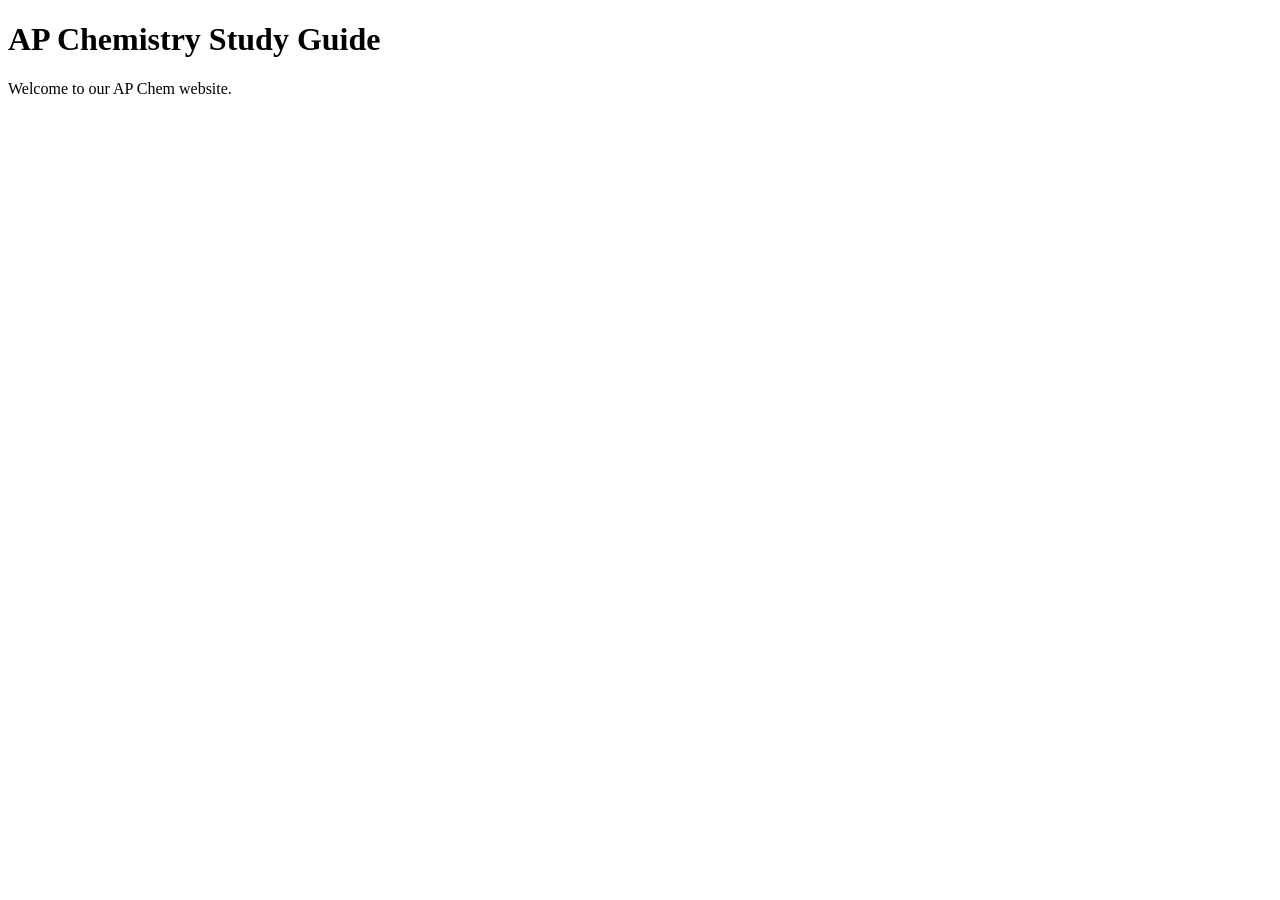
==== index.html @ cf363a1c "initial commit" ====
<!DOCTYPE html>
<html>
<head>
  <title>AP Chemistry Study Guide</title>
  <link rel="stylesheet" href="style.css">
</head>
<body>
  <h1>AP Chemistry Study Guide</h1>
  <p>Welcome to our AP Chem website.</p>

  <script src="script.js"></script>
</body>
</html>
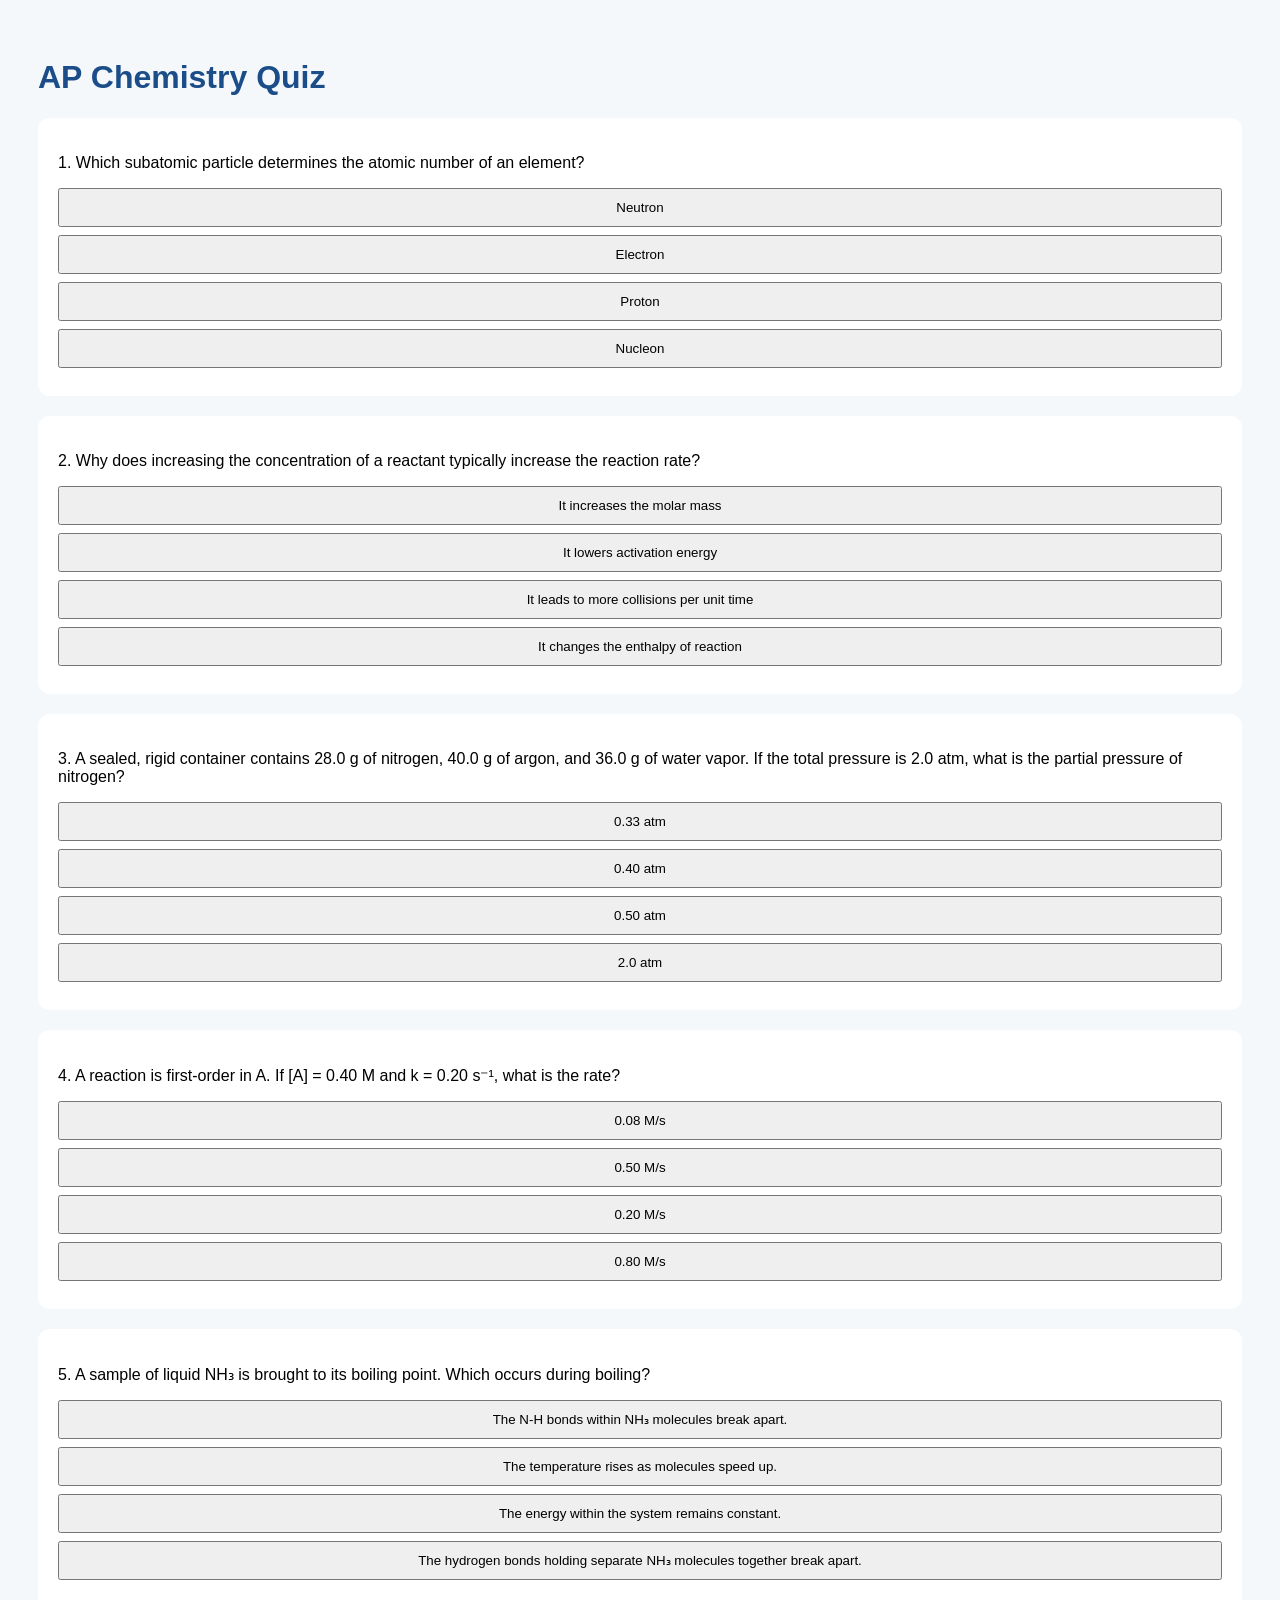
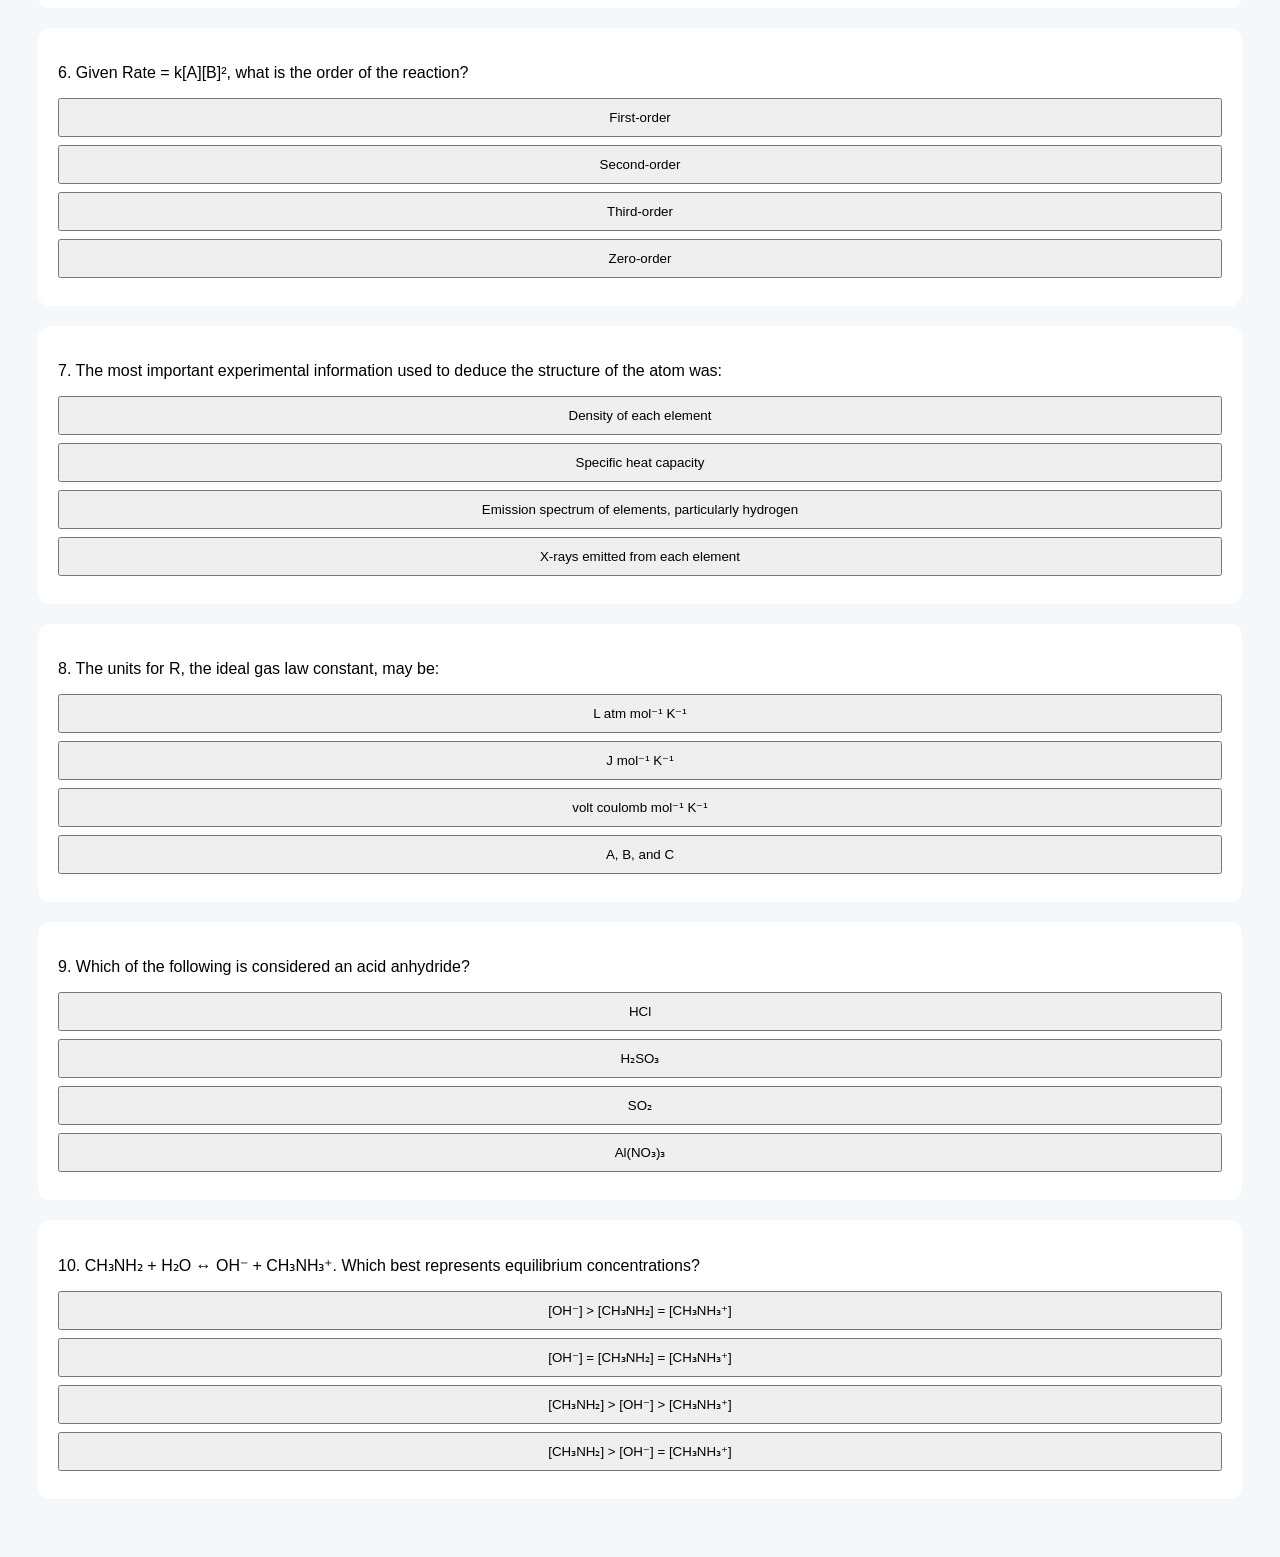
==== commit 08cbcf03: "Add AP Chemistry quiz questions" ====
--- a/index.html
+++ b/index.html
@@ -1,13 +1,92 @@
 <!DOCTYPE html>
 <html>
 <head>
-  <title>AP Chemistry Study Guide</title>
+  <title>AP Chemistry Quiz</title>
   <link rel="stylesheet" href="style.css">
 </head>
 <body>
-  <h1>AP Chemistry Study Guide</h1>
-  <p>Welcome to our AP Chem website.</p>
+  <h1>AP Chemistry Quiz</h1>
+
+  <div class="question">
+    <p>1. Which subatomic particle determines the atomic number of an element?</p>
+    <button>Neutron</button>
+    <button>Electron</button>
+    <button class="correct">Proton</button>
+    <button>Nucleon</button>
+  </div>
+
+  <div class="question">
+    <p>2. Why does increasing the concentration of a reactant typically increase the reaction rate?</p>
+    <button>It increases the molar mass</button>
+    <button>It lowers activation energy</button>
+    <button class="correct">It leads to more collisions per unit time</button>
+    <button>It changes the enthalpy of reaction</button>
+  </div>
+
+  <div class="question">
+    <p>3. A sealed, rigid container contains 28.0 g of nitrogen, 40.0 g of argon, and 36.0 g of water vapor. If the total pressure is 2.0 atm, what is the partial pressure of nitrogen?</p>
+    <button>0.33 atm</button>
+    <button>0.40 atm</button>
+    <button class="correct">0.50 atm</button>
+    <button>2.0 atm</button>
+  </div>
+
+  <div class="question">
+    <p>4. A reaction is first-order in A. If [A] = 0.40 M and k = 0.20 s⁻¹, what is the rate?</p>
+    <button class="correct">0.08 M/s</button>
+    <button>0.50 M/s</button>
+    <button>0.20 M/s</button>
+    <button>0.80 M/s</button>
+  </div>
+
+  <div class="question">
+    <p>5. A sample of liquid NH₃ is brought to its boiling point. Which occurs during boiling?</p>
+    <button>The N-H bonds within NH₃ molecules break apart.</button>
+    <button>The temperature rises as molecules speed up.</button>
+    <button>The energy within the system remains constant.</button>
+    <button class="correct">The hydrogen bonds holding separate NH₃ molecules together break apart.</button>
+  </div>
+
+  <div class="question">
+    <p>6. Given Rate = k[A][B]², what is the order of the reaction?</p>
+    <button>First-order</button>
+    <button>Second-order</button>
+    <button class="correct">Third-order</button>
+    <button>Zero-order</button>
+  </div>
+
+  <div class="question">
+    <p>7. The most important experimental information used to deduce the structure of the atom was:</p>
+    <button>Density of each element</button>
+    <button>Specific heat capacity</button>
+    <button class="correct">Emission spectrum of elements, particularly hydrogen</button>
+    <button>X-rays emitted from each element</button>
+  </div>
+
+  <div class="question">
+    <p>8. The units for R, the ideal gas law constant, may be:</p>
+    <button>L atm mol⁻¹ K⁻¹</button>
+    <button>J mol⁻¹ K⁻¹</button>
+    <button>volt coulomb mol⁻¹ K⁻¹</button>
+    <button class="correct">A, B, and C</button>
+  </div>
+
+  <div class="question">
+    <p>9. Which of the following is considered an acid anhydride?</p>
+    <button>HCl</button>
+    <button>H₂SO₃</button>
+    <button class="correct">SO₂</button>
+    <button>Al(NO₃)₃</button>
+  </div>
+
+  <div class="question">
+    <p>10. CH₃NH₂ + H₂O ↔ OH⁻ + CH₃NH₃⁺. Which best represents equilibrium concentrations?</p>
+    <button>[OH⁻] > [CH₃NH₂] = [CH₃NH₃⁺]</button>
+    <button>[OH⁻] = [CH₃NH₂] = [CH₃NH₃⁺]</button>
+    <button>[CH₃NH₂] > [OH⁻] > [CH₃NH₃⁺]</button>
+    <button class="correct">[CH₃NH₂] > [OH⁻] = [CH₃NH₃⁺]</button>
+  </div>
 
   <script src="script.js"></script>
 </body>
-</html> +</html>
--- a/style.css
+++ b/style.css
@@ -0,0 +1,24 @@
+body {
+  font-family: Arial, sans-serif;
+  background-color: #f4f8fb;
+  padding: 30px;
+}
+
+h1 {
+  color: #1b4d89;
+}
+
+.question {
+  background: white;
+  padding: 20px;
+  margin-bottom: 20px;
+  border-radius: 12px;
+}
+
+button {
+  display: block;
+  margin: 8px 0;
+  padding: 10px;
+  width: 100%;
+  cursor: pointer;
+}
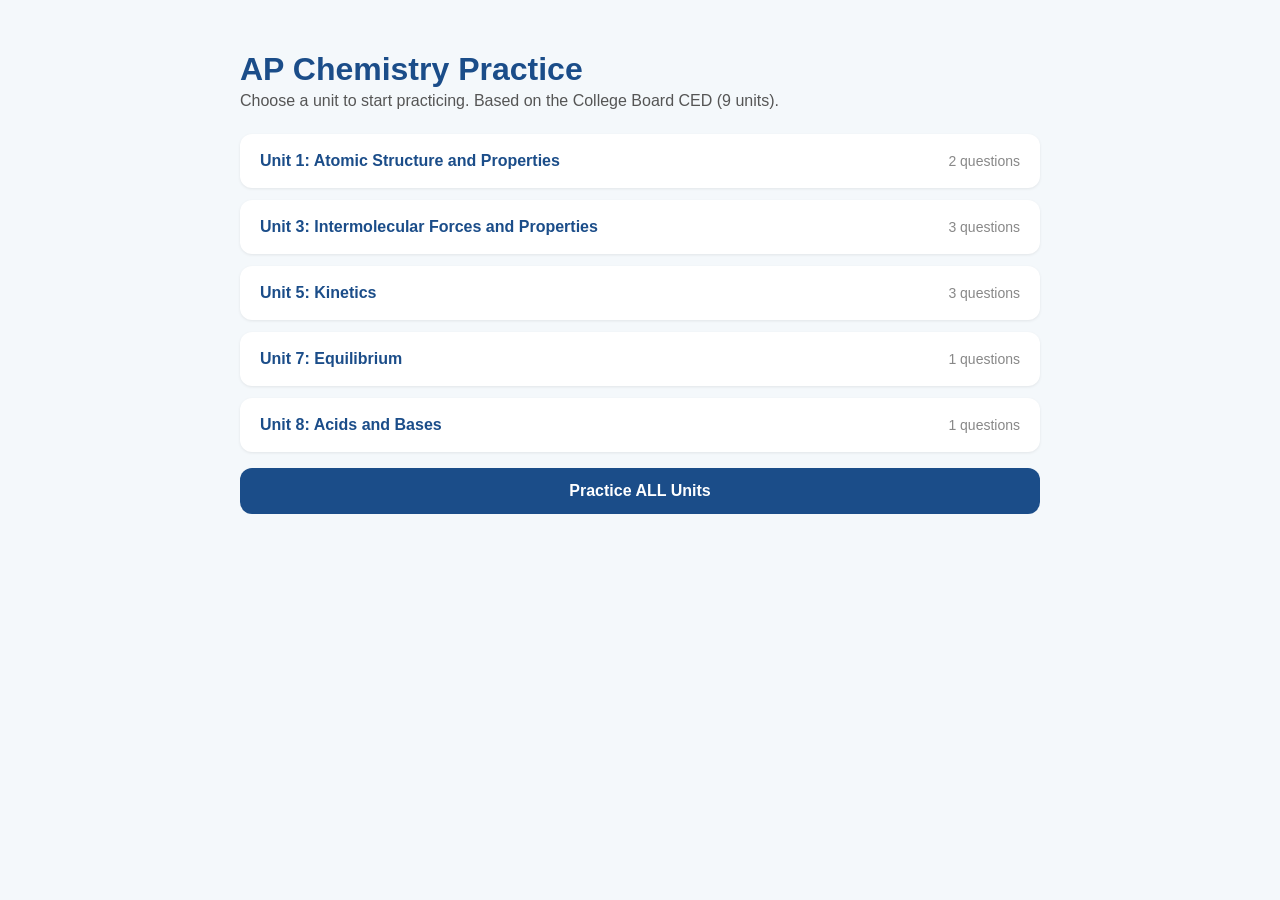
==== commit 603d6c32: "Add unit-based quiz structure with 9 College Board units" ====
--- a/index.html
+++ b/index.html
@@ -1,92 +1,39 @@
 <!DOCTYPE html>
-<html>
+<html lang="en">
 <head>
-  <title>AP Chemistry Quiz</title>
+  <meta charset="UTF-8">
+  <meta name="viewport" content="width=device-width, initial-scale=1.0">
+  <title>AP Chemistry Practice</title>
   <link rel="stylesheet" href="style.css">
 </head>
 <body>
-  <h1>AP Chemistry Quiz</h1>
+  <header>
+    <h1>AP Chemistry Practice</h1>
+    <p class="subtitle">Choose a unit to start practicing. Based on the College Board CED (9 units).</p>
+  </header>
 
-  <div class="question">
-    <p>1. Which subatomic particle determines the atomic number of an element?</p>
-    <button>Neutron</button>
-    <button>Electron</button>
-    <button class="correct">Proton</button>
-    <button>Nucleon</button>
-  </div>
+  <main>
+    <div id="unit-list" class="unit-list">
+      <!-- 단원 버튼이 여기에 자동으로 생성됩니다 -->
+    </div>
 
-  <div class="question">
-    <p>2. Why does increasing the concentration of a reactant typically increase the reaction rate?</p>
-    <button>It increases the molar mass</button>
-    <button>It lowers activation energy</button>
-    <button class="correct">It leads to more collisions per unit time</button>
-    <button>It changes the enthalpy of reaction</button>
-  </div>
+    <a href="quiz.html?unit=all" class="all-button">Practice ALL Units</a>
+  </main>
 
-  <div class="question">
-    <p>3. A sealed, rigid container contains 28.0 g of nitrogen, 40.0 g of argon, and 36.0 g of water vapor. If the total pressure is 2.0 atm, what is the partial pressure of nitrogen?</p>
-    <button>0.33 atm</button>
-    <button>0.40 atm</button>
-    <button class="correct">0.50 atm</button>
-    <button>2.0 atm</button>
-  </div>
+  <script src="questions.js"></script>
+  <script>
+    // 문제 데이터에서 단원 목록을 자동으로 뽑아냅니다
+    const units = [...new Set(questions.map(q => q.unit))].sort();
+    const list = document.getElementById("unit-list");
 
-  <div class="question">
-    <p>4. A reaction is first-order in A. If [A] = 0.40 M and k = 0.20 s⁻¹, what is the rate?</p>
-    <button class="correct">0.08 M/s</button>
-    <button>0.50 M/s</button>
-    <button>0.20 M/s</button>
-    <button>0.80 M/s</button>
-  </div>
-
-  <div class="question">
-    <p>5. A sample of liquid NH₃ is brought to its boiling point. Which occurs during boiling?</p>
-    <button>The N-H bonds within NH₃ molecules break apart.</button>
-    <button>The temperature rises as molecules speed up.</button>
-    <button>The energy within the system remains constant.</button>
-    <button class="correct">The hydrogen bonds holding separate NH₃ molecules together break apart.</button>
-  </div>
-
-  <div class="question">
-    <p>6. Given Rate = k[A][B]², what is the order of the reaction?</p>
-    <button>First-order</button>
-    <button>Second-order</button>
-    <button class="correct">Third-order</button>
-    <button>Zero-order</button>
-  </div>
-
-  <div class="question">
-    <p>7. The most important experimental information used to deduce the structure of the atom was:</p>
-    <button>Density of each element</button>
-    <button>Specific heat capacity</button>
-    <button class="correct">Emission spectrum of elements, particularly hydrogen</button>
-    <button>X-rays emitted from each element</button>
-  </div>
-
-  <div class="question">
-    <p>8. The units for R, the ideal gas law constant, may be:</p>
-    <button>L atm mol⁻¹ K⁻¹</button>
-    <button>J mol⁻¹ K⁻¹</button>
-    <button>volt coulomb mol⁻¹ K⁻¹</button>
-    <button class="correct">A, B, and C</button>
-  </div>
-
-  <div class="question">
-    <p>9. Which of the following is considered an acid anhydride?</p>
-    <button>HCl</button>
-    <button>H₂SO₃</button>
-    <button class="correct">SO₂</button>
-    <button>Al(NO₃)₃</button>
-  </div>
-
-  <div class="question">
-    <p>10. CH₃NH₂ + H₂O ↔ OH⁻ + CH₃NH₃⁺. Which best represents equilibrium concentrations?</p>
-    <button>[OH⁻] > [CH₃NH₂] = [CH₃NH₃⁺]</button>
-    <button>[OH⁻] = [CH₃NH₂] = [CH₃NH₃⁺]</button>
-    <button>[CH₃NH₂] > [OH⁻] > [CH₃NH₃⁺]</button>
-    <button class="correct">[CH₃NH₂] > [OH⁻] = [CH₃NH₃⁺]</button>
-  </div>
-
-  <script src="script.js"></script>
+    units.forEach(unit => {
+      const count = questions.filter(q => q.unit === unit).length;
+      const link = document.createElement("a");
+      link.href = "quiz.html?unit=" + encodeURIComponent(unit);
+      link.className = "unit-card";
+      link.innerHTML = `<span class="unit-name">${unit}</span><span class="unit-count">${count} questions</span>`;
+      list.appendChild(link);
+    });
+  </script>
 </body>
 </html>
--- a/style.css
+++ b/style.css
@@ -2,17 +2,74 @@
   font-family: Arial, sans-serif;
   background-color: #f4f8fb;
   padding: 30px;
+  max-width: 800px;
+  margin: 0 auto;
 }
 
-h1 {
+header { margin-bottom: 24px; }
+
+h1 { color: #1b4d89; margin-bottom: 4px; }
+
+.subtitle { color: #555; margin-top: 0; }
+
+.back-link {
+  display: inline-block;
   color: #1b4d89;
+  text-decoration: none;
+  margin-bottom: 8px;
+}
+.back-link:hover { text-decoration: underline; }
+
+/* 홈 화면 단원 카드 */
+.unit-list { display: flex; flex-direction: column; gap: 12px; }
+
+.unit-card {
+  display: flex;
+  justify-content: space-between;
+  align-items: center;
+  background: white;
+  padding: 18px 20px;
+  border-radius: 12px;
+  text-decoration: none;
+  color: #1b4d89;
+  font-weight: bold;
+  box-shadow: 0 1px 3px rgba(0,0,0,0.08);
+  transition: transform 0.1s;
+}
+.unit-card:hover { transform: translateY(-2px); }
+
+.unit-count { color: #888; font-weight: normal; font-size: 14px; }
+
+.all-button {
+  display: block;
+  text-align: center;
+  margin-top: 16px;
+  background: #1b4d89;
+  color: white;
+  padding: 14px;
+  border-radius: 12px;
+  text-decoration: none;
+  font-weight: bold;
 }
 
+/* 점수판 */
+#scoreboard {
+  background: #1b4d89;
+  color: white;
+  padding: 10px 18px;
+  border-radius: 10px;
+  font-size: 18px;
+  font-weight: bold;
+  display: inline-block;
+}
+
+/* 문제 카드 */
 .question {
   background: white;
   padding: 20px;
   margin-bottom: 20px;
   border-radius: 12px;
+  box-shadow: 0 1px 3px rgba(0,0,0,0.08);
 }
 
 button {
@@ -21,4 +78,24 @@
   padding: 10px;
   width: 100%;
   cursor: pointer;
+  background: #eef3f8;
+  border: 1px solid #cdd9e5;
+  border-radius: 8px;
+  font-size: 15px;
+  text-align: left;
+}
+button:hover:not(:disabled) { background: #dde8f3; }
+button:disabled { cursor: default; }
+
+button.right { background: lightgreen; border-color: green; }
+button.wrong { background: lightcoral; border-color: darkred; }
+
+.explanation {
+  margin-top: 12px;
+  padding: 12px;
+  background: #fff8e1;
+  border-left: 4px solid #f0c000;
+  border-radius: 6px;
+  font-size: 14px;
+  color: #444;
 }
